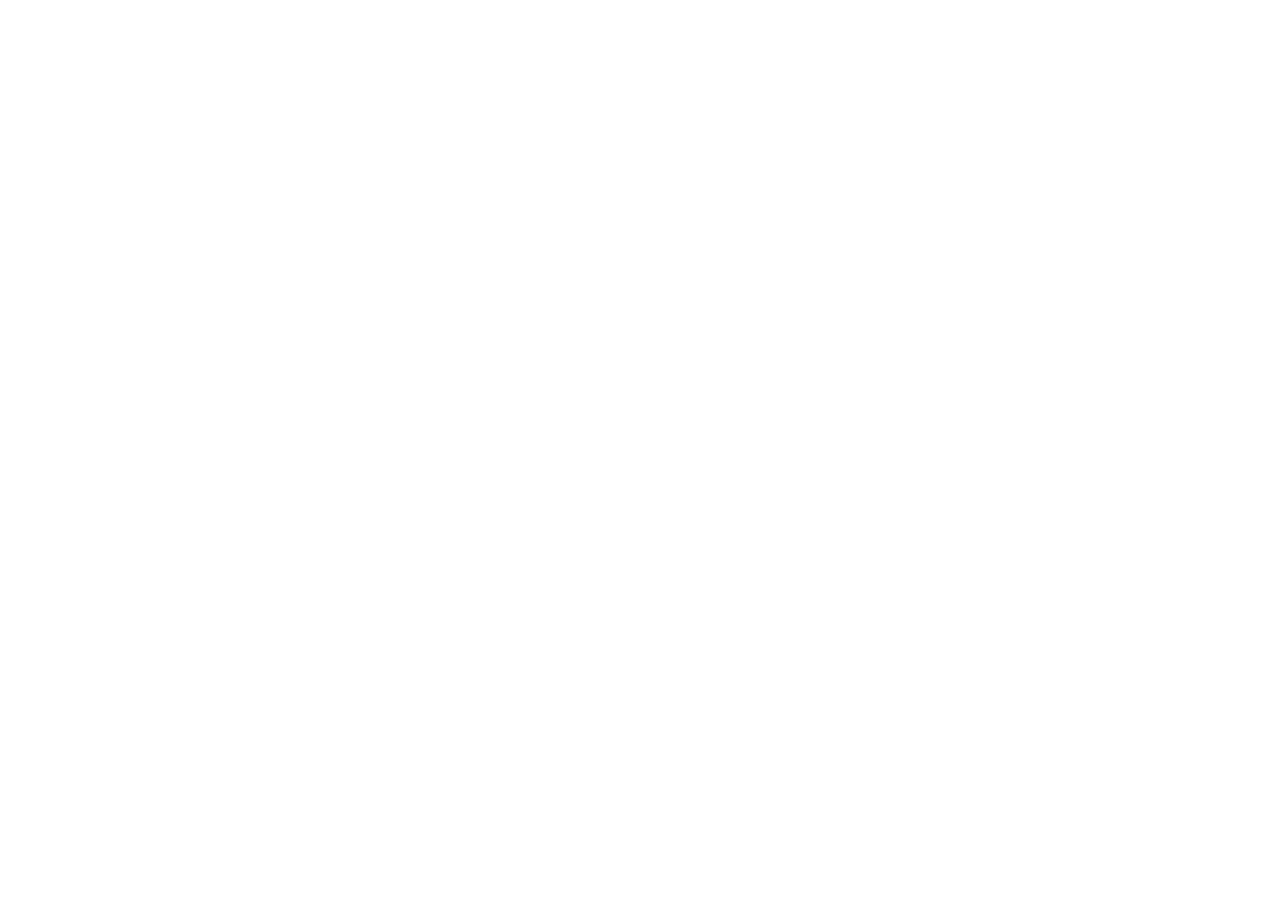
==== index.html @ 54b46b82 "Initial project upload" ====
<!DOCTYPE html>
<html lang="en">
<head>
    <meta charset="UTF-8">
    <meta name="viewport" content="width=device-width, initial-scale=1.0">
    <title>Web Project</title>
    <link rel="stylesheet" href="style.css">
</head>
<body>
    
</body>
</html>
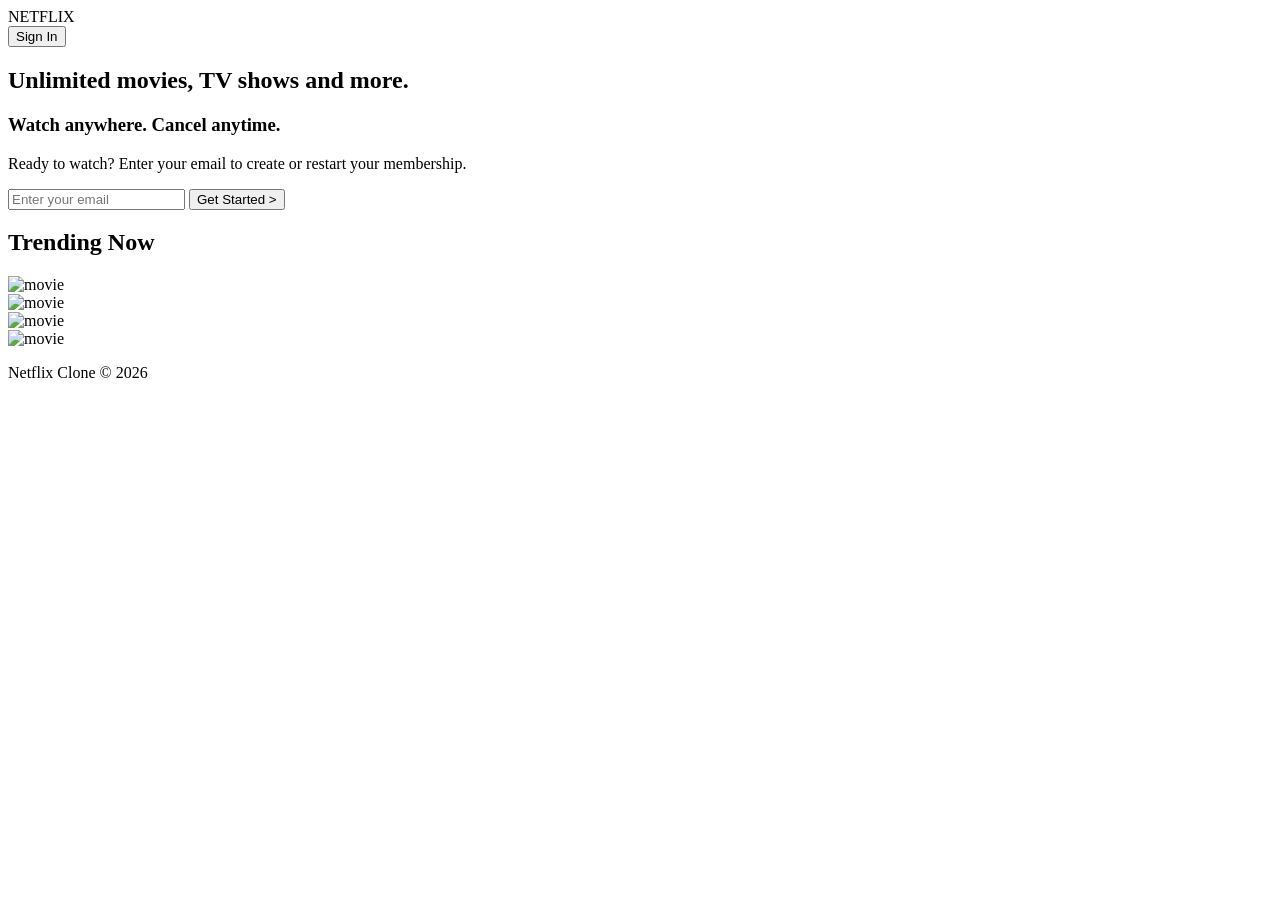
==== commit 726a5802: "clone added" ====
--- a/index.html
+++ b/index.html
@@ -3,10 +3,63 @@
 <head>
     <meta charset="UTF-8">
     <meta name="viewport" content="width=device-width, initial-scale=1.0">
-    <title>Web Project</title>
+    <title>Netflix Clone</title>
+
     <link rel="stylesheet" href="style.css">
 </head>
 <body>
-    
+
+    <section class="hero">
+
+        <nav>
+            <div class="logo">NETFLIX</div>
+            <button class="signin-btn">Sign In</button>
+        </nav>
+
+        <div class="hero-content">
+            <h1>Unlimited movies, TV shows and more.</h1>
+            <h3>Watch anywhere. Cancel anytime.</h3>
+            <p>Ready to watch? Enter your email to create or restart your membership.</p>
+
+            <div class="email-box">
+                <input type="email" id="email" placeholder="Enter your email">
+                <button onclick="showMessage()">Get Started ></button>
+            </div>
+        </div>
+
+    </section>
+
+
+    <section class="movies-section">
+        <h2>Trending Now</h2>
+
+        <div class="movie-row">
+
+            <div class="movie-card">
+                <img src="https://images.unsplash.com/photo-1517604931442-7e0c8ed2963c?q=80&w=1170&auto=format&fit=crop" alt="movie">
+            </div>
+
+            <div class="movie-card">
+                <img src="https://images.unsplash.com/photo-1485846234645-a62644f84728?q=80&w=1170&auto=format&fit=crop" alt="movie">
+            </div>
+
+            <div class="movie-card">
+                <img src="https://images.unsplash.com/photo-1513106580091-1d82408b8cd6?q=80&w=1170&auto=format&fit=crop" alt="movie">
+            </div>
+
+            <div class="movie-card">
+                <img src="https://images.unsplash.com/photo-1440404653325-ab127d49abc1?q=80&w=1170&auto=format&fit=crop" alt="movie">
+            </div>
+
+        </div>
+    </section>
+
+
+    <footer>
+        <p>Netflix Clone © 2026</p>
+    </footer>
+
+
+    <script src="script.js"></script>
 </body>
 </html>
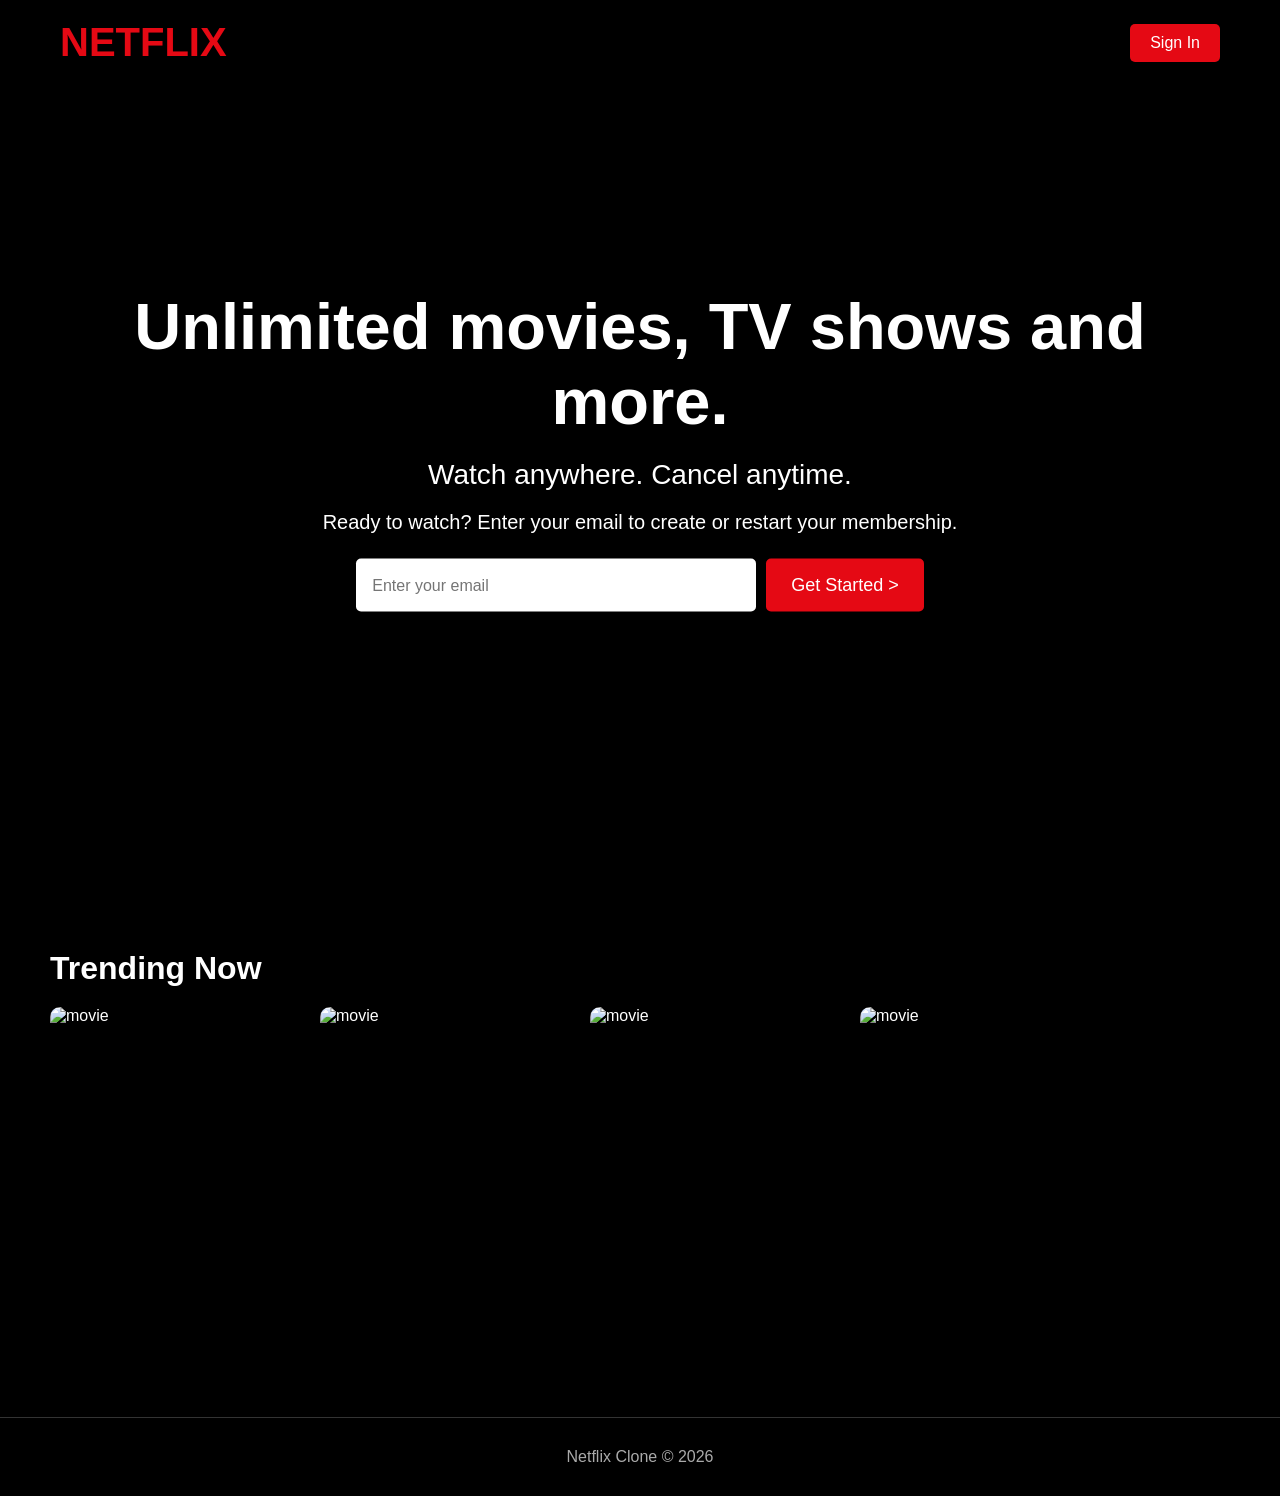
==== commit ea7b60c9: "." ====
--- a/index.html
+++ b/index.html
@@ -58,8 +58,6 @@
     <footer>
         <p>Netflix Clone © 2026</p>
     </footer>
-
-
     <script src="script.js"></script>
 </body>
 </html>
--- a/style.css
+++ b/style.css
@@ -0,0 +1,163 @@
+*{
+    margin:0;
+    padding:0;
+    box-sizing:border-box;
+    font-family: Arial, Helvetica, sans-serif;
+}
+
+body{
+    background-color:#000;
+    color:white;
+}
+
+.hero{
+    width:100%;
+    height:100vh;
+    background: linear-gradient(rgba(0,0,0,0.7),rgba(0,0,0,0.7)), url('https://images.unsplash.com/photo-1489599849927-2ee91cede3ba?q=80&w=1974&auto=format&fit=crop');
+    background-size:cover;
+    background-position:center;
+    position:relative;
+}
+
+nav{
+    display:flex;
+    justify-content:space-between;
+    align-items:center;
+    padding:20px 60px;
+}
+
+.logo{
+    color:#e50914;
+    font-size:40px;
+    font-weight:bold;
+}
+
+.signin-btn{
+    background:#e50914;
+    color:white;
+    border:none;
+    padding:10px 20px;
+    border-radius:5px;
+    cursor:pointer;
+    font-size:16px;
+}
+
+.hero-content{
+    position:absolute;
+    top:50%;
+    left:50%;
+    transform:translate(-50%, -50%);
+    text-align:center;
+    width:90%;
+}
+
+.hero-content h1{
+    font-size:65px;
+    margin-bottom:20px;
+}
+
+.hero-content h3{
+    font-size:28px;
+    margin-bottom:20px;
+    font-weight:normal;
+}
+
+.hero-content p{
+    font-size:20px;
+    margin-bottom:25px;
+}
+
+.email-box{
+    display:flex;
+    justify-content:center;
+    flex-wrap:wrap;
+    gap:10px;
+}
+
+.email-box input{
+    width:400px;
+    max-width:90%;
+    padding:16px;
+    border:none;
+    outline:none;
+    border-radius:5px;
+    font-size:16px;
+}
+
+.email-box button{
+    padding:16px 25px;
+    background:#e50914;
+    border:none;
+    color:white;
+    border-radius:5px;
+    font-size:18px;
+    cursor:pointer;
+}
+
+.movies-section{
+    padding:50px;
+}
+
+.movies-section h2{
+    margin-bottom:20px;
+    font-size:32px;
+}
+
+.movie-row{
+    display:flex;
+    gap:20px;
+    overflow-x:auto;
+    padding-bottom:10px;
+}
+
+.movie-row::-webkit-scrollbar{
+    display:none;
+}
+
+.movie-card{
+    min-width:250px;
+    height:350px;
+    border-radius:10px;
+    overflow:hidden;
+    transition:0.3s;
+    cursor:pointer;
+}
+
+.movie-card img{
+    width:100%;
+    height:100%;
+    object-fit:cover;
+}
+
+.movie-card:hover{
+    transform:scale(1.08);
+}
+
+footer{
+    text-align:center;
+    padding:30px;
+    color:#aaa;
+    border-top:1px solid #333;
+}
+
+@media(max-width:768px){
+    nav{
+        padding:20px;
+    }
+
+    .hero-content h1{
+        font-size:42px;
+    }
+
+    .hero-content h3{
+        font-size:22px;
+    }
+
+    .hero-content p{
+        font-size:18px;
+    }
+
+    .movies-section{
+        padding:20px;
+    }
+}
